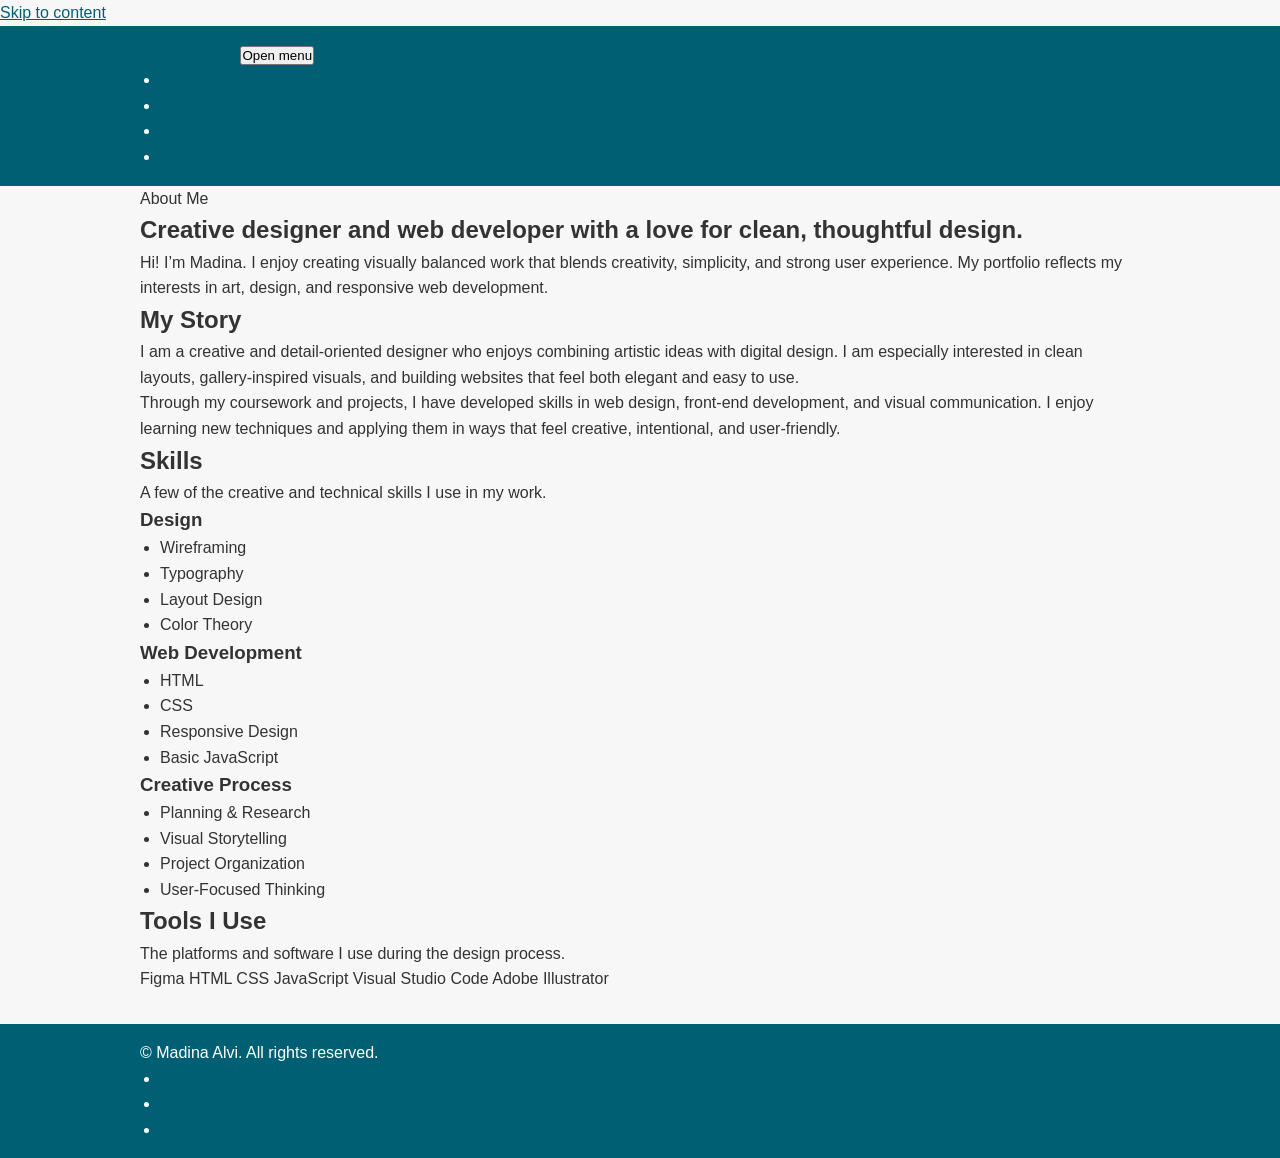
==== about.html @ 8c4aa759 "Add files via upload" ====
﻿<!doctype html>
<html lang="en">
<head>
    <meta charset="UTF-8">
    <meta name="viewport" content="width=device-width, initial-scale=1.0">
    <title>About | Madina Alvi</title>
    <link rel="stylesheet" href="css/style.css">
</head>
<body>
    <a class="skip-link" href="#main">Skip to content</a>

    <header class="site-header">
        <div class="container header-inner">
            <a class="brand" href="index.html" aria-label="Go to Home">
                <span class="brand-mark" aria-hidden="true">●</span>
                <span class="brand-name">Madina Alvi</span>
            </a>

            <button class="nav-toggle" type="button" aria-expanded="false" aria-controls="site-nav">
                <span class="sr-only">Open menu</span>
                <span class="hamburger" aria-hidden="true"></span>
            </button>

            <nav id="site-nav" class="site-nav" aria-label="Primary">
                <ul class="nav-list">
                    <li><a class="nav-link" href="index.html">Home</a></li>
                    <li><a class="nav-link" href="portfolio.html">Portfolio</a></li>
                    <li><a class="nav-link" href="about.html" aria-current="page">About</a></li>
                    <li><a class="nav-link nav-link--button" href="contact.html">Contact</a></li>
                </ul>
            </nav>
        </div>
    </header>

    <main id="main">
        <!-- Intro -->
        <section class="about-hero">
            <div class="container">
                <div class="about-hero-card">
                    <p class="kicker">About Me</p>
                    <h1 class="page-title">Creative designer and web developer with a love for clean, thoughtful design.</h1>
                    <p class="page-intro">
                        Hi! I’m Madina. I enjoy creating visually balanced work that blends creativity,
                        simplicity, and strong user experience. My portfolio reflects my interests in art,
                        design, and responsive web development.
                    </p>
                </div>
            </div>
        </section>

        <!-- Bio Section -->
        <section class="about-section">
            <div class="container">
                <div class="about-grid">
                    <div class="about-image" aria-hidden="true"></div>

                    <div class="about-content">
                        <h2>My Story</h2>
                        <p>
                            I am a creative and detail-oriented designer who enjoys combining artistic ideas
                            with digital design. I am especially interested in clean layouts, gallery-inspired
                            visuals, and building websites that feel both elegant and easy to use.
                        </p>
                        <p>
                            Through my coursework and projects, I have developed skills in web design,
                            front-end development, and visual communication. I enjoy learning new techniques
                            and applying them in ways that feel creative, intentional, and user-friendly.
                        </p>
                    </div>
                </div>
            </div>
        </section>

        <!-- Skills -->
        <section class="about-section section-alt">
            <div class="container">
                <div class="section-head">
                    <h2 class="section-title">Skills</h2>
                    <p class="section-subtitle">A few of the creative and technical skills I use in my work.</p>
                </div>

                <div class="skills-grid">
                    <div class="skill-card">
                        <h3>Design</h3>
                        <ul>
                            <li>Wireframing</li>
                            <li>Typography</li>
                            <li>Layout Design</li>
                            <li>Color Theory</li>
                        </ul>
                    </div>

                    <div class="skill-card">
                        <h3>Web Development</h3>
                        <ul>
                            <li>HTML</li>
                            <li>CSS</li>
                            <li>Responsive Design</li>
                            <li>Basic JavaScript</li>
                        </ul>
                    </div>

                    <div class="skill-card">
                        <h3>Creative Process</h3>
                        <ul>
                            <li>Planning & Research</li>
                            <li>Visual Storytelling</li>
                            <li>Project Organization</li>
                            <li>User-Focused Thinking</li>
                        </ul>
                    </div>
                </div>
            </div>
        </section>

        <!-- Tools -->
        <section class="about-section">
            <div class="container">
                <div class="section-head">
                    <h2 class="section-title">Tools I Use</h2>
                    <p class="section-subtitle">The platforms and software I use during the design process.</p>
                </div>

                <div class="tools-list">
                    <span class="tool-pill">Figma</span>
                    <span class="tool-pill">HTML</span>
                    <span class="tool-pill">CSS</span>
                    <span class="tool-pill">JavaScript</span>
                    <span class="tool-pill">Visual Studio Code</span>
                    <span class="tool-pill">Adobe Illustrator</span>
                </div>
            </div>
        </section>
    </main>

    <footer class="site-footer">
        <div class="container footer-inner">
            <p class="footer-copy">© <span id="year"></span> Madina Alvi. All rights reserved.</p>

            <ul class="social">
                <li><a class="social-link" href="#" aria-label="Instagram">IG</a></li>
                <li><a class="social-link" href="#" aria-label="Behance">Be</a></li>
                <li><a class="social-link" href="#" aria-label="GitHub">GH</a></li>
            </ul>
        </div>
    </footer>

    <script src="js/script.js"></script>
</body>
</html>
---- css/style.css ----
/* -------------------------
   General Reset & Body
-------------------------- */
* {
  margin: 0;
  padding: 0;
  box-sizing: border-box;
}

body {
  font-family: Arial, sans-serif;
  line-height: 1.6;
  color: #333;
  background-color: #f7f7f7;
}

.container {
  width: 90%;
  max-width: 1000px;
  margin: auto;
}

/* -------------------------
   Header & Footer
-------------------------- */
.site-header,
.site-footer {
  background-color: #005f73;
  color: white;
  padding: 1rem 0;
}

.site-footer {
  margin-top: 2rem;
}

.logo {
  display: flex;
  align-items: center;
  gap: 0.5rem;
  font-size: 1.8rem;
  font-weight: bold;
  color: white;
  text-decoration: none;
}

.logo-icon {
  width: 40px;
  height: auto;
}

/* -------------------------
   Navigation
-------------------------- */
.flex-between {
  display: flex;
  justify-content: space-between;
  align-items: center;
  flex-wrap: wrap;
}

.nav-links {
  list-style: none;
  display: flex;
  gap: 1rem;
  flex-wrap: wrap;
}

.nav-links a {
  color: white;
  text-decoration: none;
}

.nav-links a:hover {
  text-decoration: underline;
}

/* Hamburger menu */
.menu-toggle {
  background: none;
  border: none;
  color: white;
  font-size: 2rem;
  cursor: pointer;
  display: none; 
}

/* -------------------------
   Hero Section
-------------------------- */
.hero {
  background: #94d2bd;
  padding: 2rem 1rem;
  text-align: center;
  margin-bottom: 2rem;
}

.hero h1 {
  font-size: 2rem;
  margin-bottom: 0.5rem;
}

.cta-buttons {
  margin-top: 1rem;
}

/* -------------------------
   Buttons
-------------------------- */
.btn {
  padding: 0.5rem 1rem;
  background: #006d77;
  color: white;
  text-decoration: none;
  border-radius: 5px;
  display: inline-block;
  margin: 0.5rem;
  transition: opacity 0.3s ease;
}

.btn.primary {
  background: #ee6c4d;
}

.btn:hover {
  opacity: 0.9;
}

/* -------------------------
   Layout Grids
-------------------------- */
.grid-2,
.grid-3 {
  display: grid;
  gap: 1rem;
}

.grid-2 {
  grid-template-columns: 1fr;
}

.grid-3 {
  grid-template-columns: 1fr;
}

.card {
  background: #fff;
  padding: 1rem;
  border-radius: 8px;
  box-shadow: 0 2px 5px rgba(0, 0, 0, 0.1);
}

.help-callout {
  margin-top: 2rem;
}

/* -------------------------
   Tables
-------------------------- */
table {
  width: 100%;
  border-collapse: collapse;
  background: #fff;
  margin-top: 1rem;
}

table,
th,
td {
  border: 1px solid #ccc;
}

th,
td {
  padding: 0.75rem;
  text-align: left;
}

/* -------------------------
   Text & Links
-------------------------- */
ul {
  padding-left: 1.25rem;
}

a {
  color: #005f73;
}

/* -------------------------
   Footer Nav
-------------------------- */
.site-footer nav {
  margin-top: 1rem;
}

/* -------------------------
   Page Specific Tweaks
-------------------------- */
.about-text h3 {
  margin-top: 2rem;
}

/* -------------------------
   Responsive Media Queries
-------------------------- */

/* Tablet & Up */
@media (min-width: 600px) {
  .grid-2 {
    grid-template-columns: repeat(2, 1fr);
  }

  .grid-3 {
    grid-template-columns: repeat(3, 1fr);
  }

  .hero h1 {
    font-size: 2.5rem;
  }
}

/* Mobile Styles */
@media (max-width: 768px) {
  .flex-between {
    flex-direction: column;
    align-items: flex-start;
  }

  .menu-toggle {
    display: block;
    margin-top: 0.5rem;
    align-self: flex-end;
  }

  .main-nav {
    width: 100%;
  }

  .nav-links {
    display: none;
    flex-direction: column;
    width: 100%;
    background-color: #005f73;
    padding: 1rem 0;
    gap: 0.5rem;
  }

  .nav-links.show {
    display: flex;
  }

  .nav-links a {
    padding: 0.5rem 1rem;
    width: 100%;
  }
}

@media (min-width: 769px) {
  .nav-links {
    display: flex !important;
  }
}
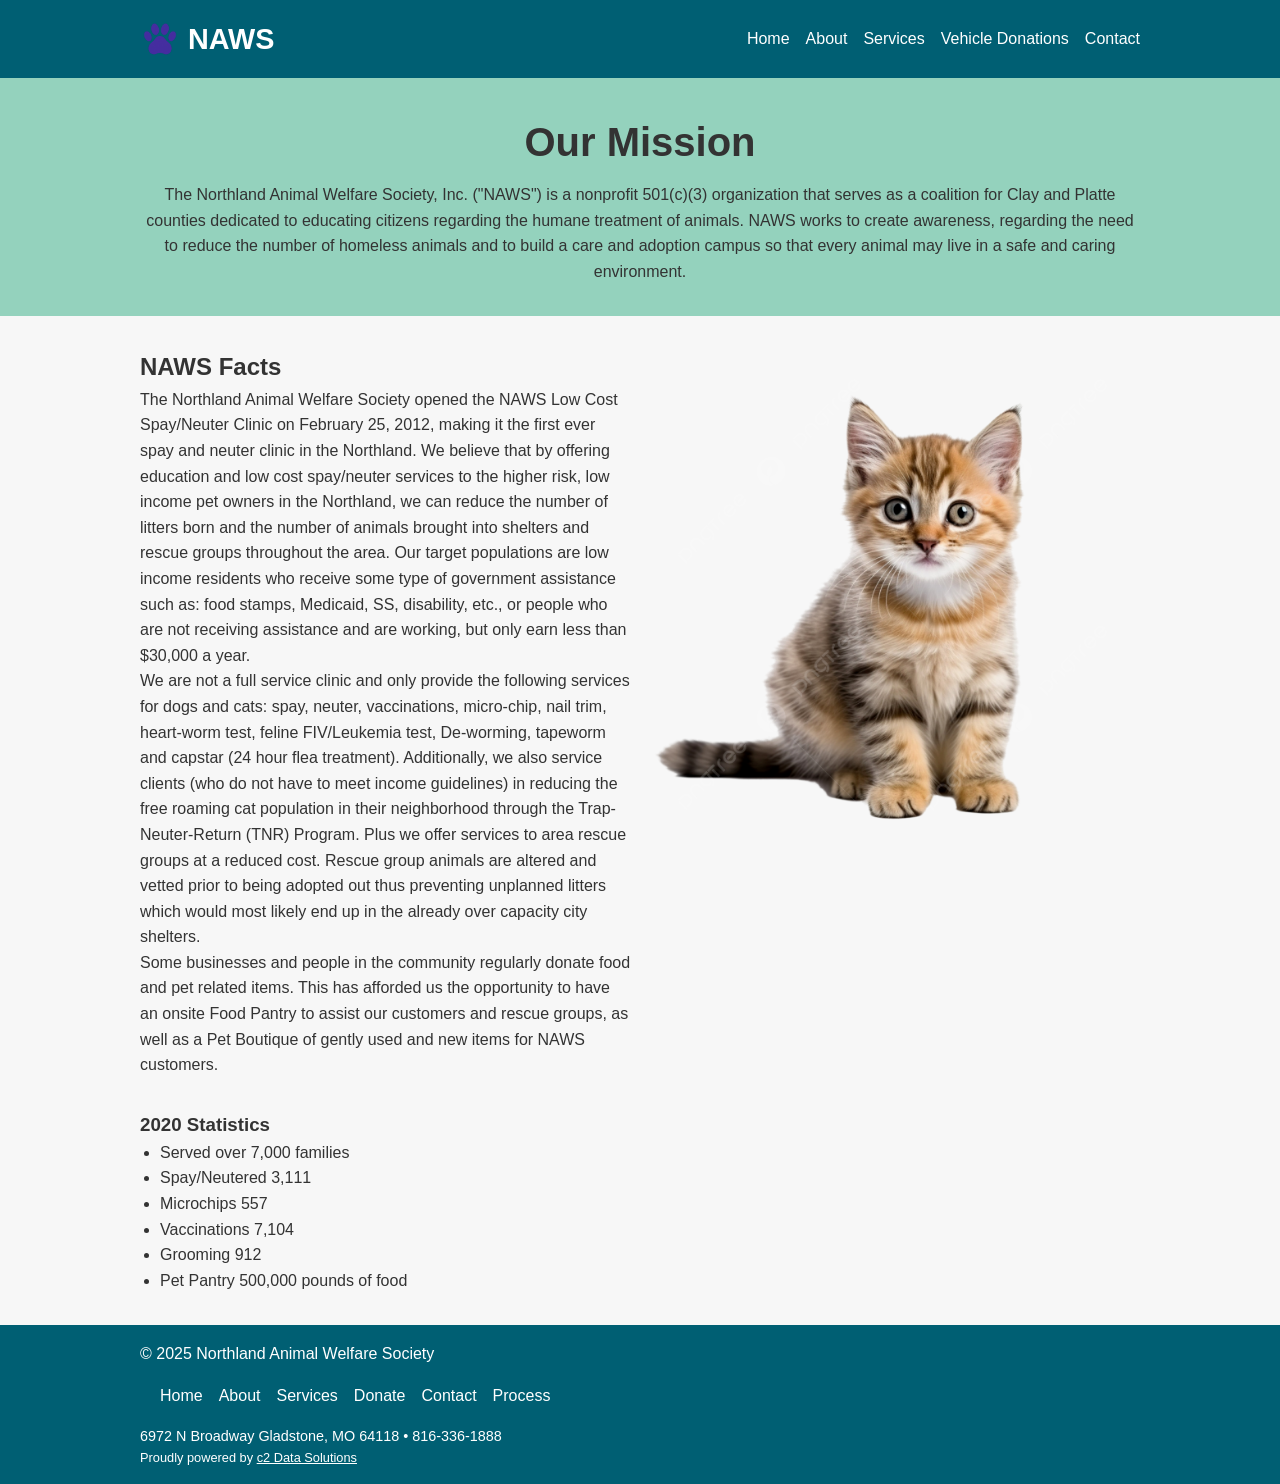
==== commit 6a3b4b19: "Revise About page for NAWS branding and content Updated the About page to reflect new branding and c" ====
--- a/about.html
+++ b/about.html
@@ -1,150 +1,95 @@
-﻿<!doctype html>
+﻿<!DOCTYPE html>
 <html lang="en">
 <head>
-    <meta charset="UTF-8">
-    <meta name="viewport" content="width=device-width, initial-scale=1.0">
-    <title>About | Madina Alvi</title>
-    <link rel="stylesheet" href="css/style.css">
+  <meta charset="UTF-8" />
+  <meta name="viewport" content="width=device-width, initial-scale=1.0" />
+  <meta name="author" content="ma">
+  <title>About Us | NAWS</title>
+  <link rel="stylesheet" href="css/style.css" />
+  <script defer src="js/menu.js"></script>
 </head>
 <body>
-    <a class="skip-link" href="#main">Skip to content</a>
+  <header class="site-header">
+    <div class="container flex-between">
+      <a href="index.html" class="logo">
+        <img src="assets/pawprint-logo.png" alt="NAWS" class="logo-icon" />
+        <span>NAWS</span>
+      </a>
 
-    <header class="site-header">
-        <div class="container header-inner">
-            <a class="brand" href="index.html" aria-label="Go to Home">
-                <span class="brand-mark" aria-hidden="true">●</span>
-                <span class="brand-name">Madina Alvi</span>
-            </a>
+      <button class="menu-toggle" aria-label="Toggle Navigation">☰</button>
 
-            <button class="nav-toggle" type="button" aria-expanded="false" aria-controls="site-nav">
-                <span class="sr-only">Open menu</span>
-                <span class="hamburger" aria-hidden="true"></span>
-            </button>
+      <nav class="main-nav" aria-label="Main navigation">
+        <ul class="nav-links">
+          <li><a href="index.html">Home</a></li>
+          <li><a href="about.html" class="active">About</a></li>
+          <li><a href="services.html">Services</a></li>
+          <li><a href="vehicle-donations.html">Vehicle Donations</a></li>
+          <li><a href="contact.html">Contact</a></li>
+        </ul>
+      </nav>
+    </div>
+  </header>
 
-            <nav id="site-nav" class="site-nav" aria-label="Primary">
-                <ul class="nav-list">
-                    <li><a class="nav-link" href="index.html">Home</a></li>
-                    <li><a class="nav-link" href="portfolio.html">Portfolio</a></li>
-                    <li><a class="nav-link" href="about.html" aria-current="page">About</a></li>
-                    <li><a class="nav-link nav-link--button" href="contact.html">Contact</a></li>
-                </ul>
-            </nav>
-        </div>
-    </header>
+  <main>
+    <section class="hero">
+      <div class="container">
+        <h1>Our Mission</h1>
+        <p>The Northland Animal Welfare Society, Inc. ("NAWS") is a nonprofit 501(c)(3) organization that serves as a coalition for Clay and Platte counties dedicated to educating citizens regarding the humane treatment of animals. NAWS works to create awareness, regarding the need to reduce the number of homeless animals and to build a care and adoption campus so that every animal may live in a safe and caring environment.</p>
+      </div>
+    </section>
 
-    <main id="main">
-        <!-- Intro -->
-        <section class="about-hero">
-            <div class="container">
-                <div class="about-hero-card">
-                    <p class="kicker">About Me</p>
-                    <h1 class="page-title">Creative designer and web developer with a love for clean, thoughtful design.</h1>
-                    <p class="page-intro">
-                        Hi! I’m Madina. I enjoy creating visually balanced work that blends creativity,
-                        simplicity, and strong user experience. My portfolio reflects my interests in art,
-                        design, and responsive web development.
-                    </p>
-                </div>
-            </div>
+    <section class="about-details">
+      <div class="container grid-2">
+
+        <section class="about-text">
+          <h2>NAWS Facts</h2>
+          <p>The Northland Animal Welfare Society opened the NAWS Low Cost Spay/Neuter Clinic on February 25, 2012, making it the first ever spay and neuter clinic in the Northland. We believe that by offering education and low cost spay/neuter services to the higher risk, low income pet owners in the Northland, we can reduce the number of litters born and the number of animals brought into shelters and rescue groups throughout the area. Our target populations are low income residents who receive some type of government assistance such as: food stamps, Medicaid, SS, disability, etc., or people who are not receiving assistance and are working, but only earn less than $30,000 a year.</p>
+
+          <p>We are not a full service clinic and only provide the following services for dogs and cats: spay, neuter, vaccinations, micro-chip, nail trim, heart-worm test, feline FIV/Leukemia test, De-worming, tapeworm and capstar (24 hour flea treatment). Additionally, we also service clients (who do not have to meet income guidelines) in reducing the free roaming cat population in their neighborhood through the Trap-Neuter-Return (TNR) Program. Plus we offer services to area rescue groups at a reduced cost. Rescue group animals are altered and vetted prior to being adopted out thus preventing unplanned litters which would most likely end up in the already over capacity city shelters.</p>
+
+          <p>Some businesses and people in the community regularly donate food and pet related items. This has afforded us the opportunity to have an onsite Food Pantry to assist our customers and rescue groups, as well as a Pet Boutique of gently used and new items for NAWS customers.</p>
+
+          <h3 style="margin-top: 2rem;">2020 Statistics</h3>
+          <ul>
+            <li>Served over 7,000 families</li>
+            <li>Spay/Neutered 3,111</li>
+            <li>Microchips 557</li>
+            <li>Vaccinations 7,104</li>
+            <li>Grooming 912</li>
+            <li>Pet Pantry 500,000 pounds of food</li>
+          </ul>
         </section>
 
-        <!-- Bio Section -->
-        <section class="about-section">
-            <div class="container">
-                <div class="about-grid">
-                    <div class="about-image" aria-hidden="true"></div>
+        <aside class="about-image">
+          <figure>
+            <img src="assets/cat.png" alt="Cat at NAWS Clinic" style="max-width: 100%; border-radius: 8px;" />
+          </figure>
+        </aside>
 
-                    <div class="about-content">
-                        <h2>My Story</h2>
-                        <p>
-                            I am a creative and detail-oriented designer who enjoys combining artistic ideas
-                            with digital design. I am especially interested in clean layouts, gallery-inspired
-                            visuals, and building websites that feel both elegant and easy to use.
-                        </p>
-                        <p>
-                            Through my coursework and projects, I have developed skills in web design,
-                            front-end development, and visual communication. I enjoy learning new techniques
-                            and applying them in ways that feel creative, intentional, and user-friendly.
-                        </p>
-                    </div>
-                </div>
-            </div>
-        </section>
+      </div>
+    </section>
+  </main>
 
-        <!-- Skills -->
-        <section class="about-section section-alt">
-            <div class="container">
-                <div class="section-head">
-                    <h2 class="section-title">Skills</h2>
-                    <p class="section-subtitle">A few of the creative and technical skills I use in my work.</p>
-                </div>
-
-                <div class="skills-grid">
-                    <div class="skill-card">
-                        <h3>Design</h3>
-                        <ul>
-                            <li>Wireframing</li>
-                            <li>Typography</li>
-                            <li>Layout Design</li>
-                            <li>Color Theory</li>
-                        </ul>
-                    </div>
-
-                    <div class="skill-card">
-                        <h3>Web Development</h3>
-                        <ul>
-                            <li>HTML</li>
-                            <li>CSS</li>
-                            <li>Responsive Design</li>
-                            <li>Basic JavaScript</li>
-                        </ul>
-                    </div>
-
-                    <div class="skill-card">
-                        <h3>Creative Process</h3>
-                        <ul>
-                            <li>Planning & Research</li>
-                            <li>Visual Storytelling</li>
-                            <li>Project Organization</li>
-                            <li>User-Focused Thinking</li>
-                        </ul>
-                    </div>
-                </div>
-            </div>
-        </section>
-
-        <!-- Tools -->
-        <section class="about-section">
-            <div class="container">
-                <div class="section-head">
-                    <h2 class="section-title">Tools I Use</h2>
-                    <p class="section-subtitle">The platforms and software I use during the design process.</p>
-                </div>
-
-                <div class="tools-list">
-                    <span class="tool-pill">Figma</span>
-                    <span class="tool-pill">HTML</span>
-                    <span class="tool-pill">CSS</span>
-                    <span class="tool-pill">JavaScript</span>
-                    <span class="tool-pill">Visual Studio Code</span>
-                    <span class="tool-pill">Adobe Illustrator</span>
-                </div>
-            </div>
-        </section>
-    </main>
-
-    <footer class="site-footer">
-        <div class="container footer-inner">
-            <p class="footer-copy">© <span id="year"></span> Madina Alvi. All rights reserved.</p>
-
-            <ul class="social">
-                <li><a class="social-link" href="#" aria-label="Instagram">IG</a></li>
-                <li><a class="social-link" href="#" aria-label="Behance">Be</a></li>
-                <li><a class="social-link" href="#" aria-label="GitHub">GH</a></li>
-            </ul>
-        </div>
-    </footer>
-
-    <script src="js/script.js"></script>
+  <footer class="site-footer">
+    <div class="container">
+      <p>&copy; 2025 Northland Animal Welfare Society</p>
+      <nav aria-label="Footer navigation">
+        <ul class="nav-links">
+          <li><a href="index.html">Home</a></li>
+          <li><a href="about.html">About</a></li>
+          <li><a href="services.html">Services</a></li>
+          <li><a href="vehicle-donations.html">Donate</a></li>
+          <li><a href="contact.html">Contact</a></li>
+          <li><a href="process.html">Process</a></li>
+        </ul>
+      </nav>
+      <p style="margin-top: 1rem; font-size: 0.9rem;">
+        6972 N Broadway Gladstone, MO 64118 • 816-336-1888
+      </p>
+      <p style="font-size: 0.8rem;">
+        Proudly powered by <a href="https://www.c2datasolutions.com/" style="color: white;">c2 Data Solutions</a>
+      </p>
+    </div>
+  </footer>
 </body>
-</html>+</html>
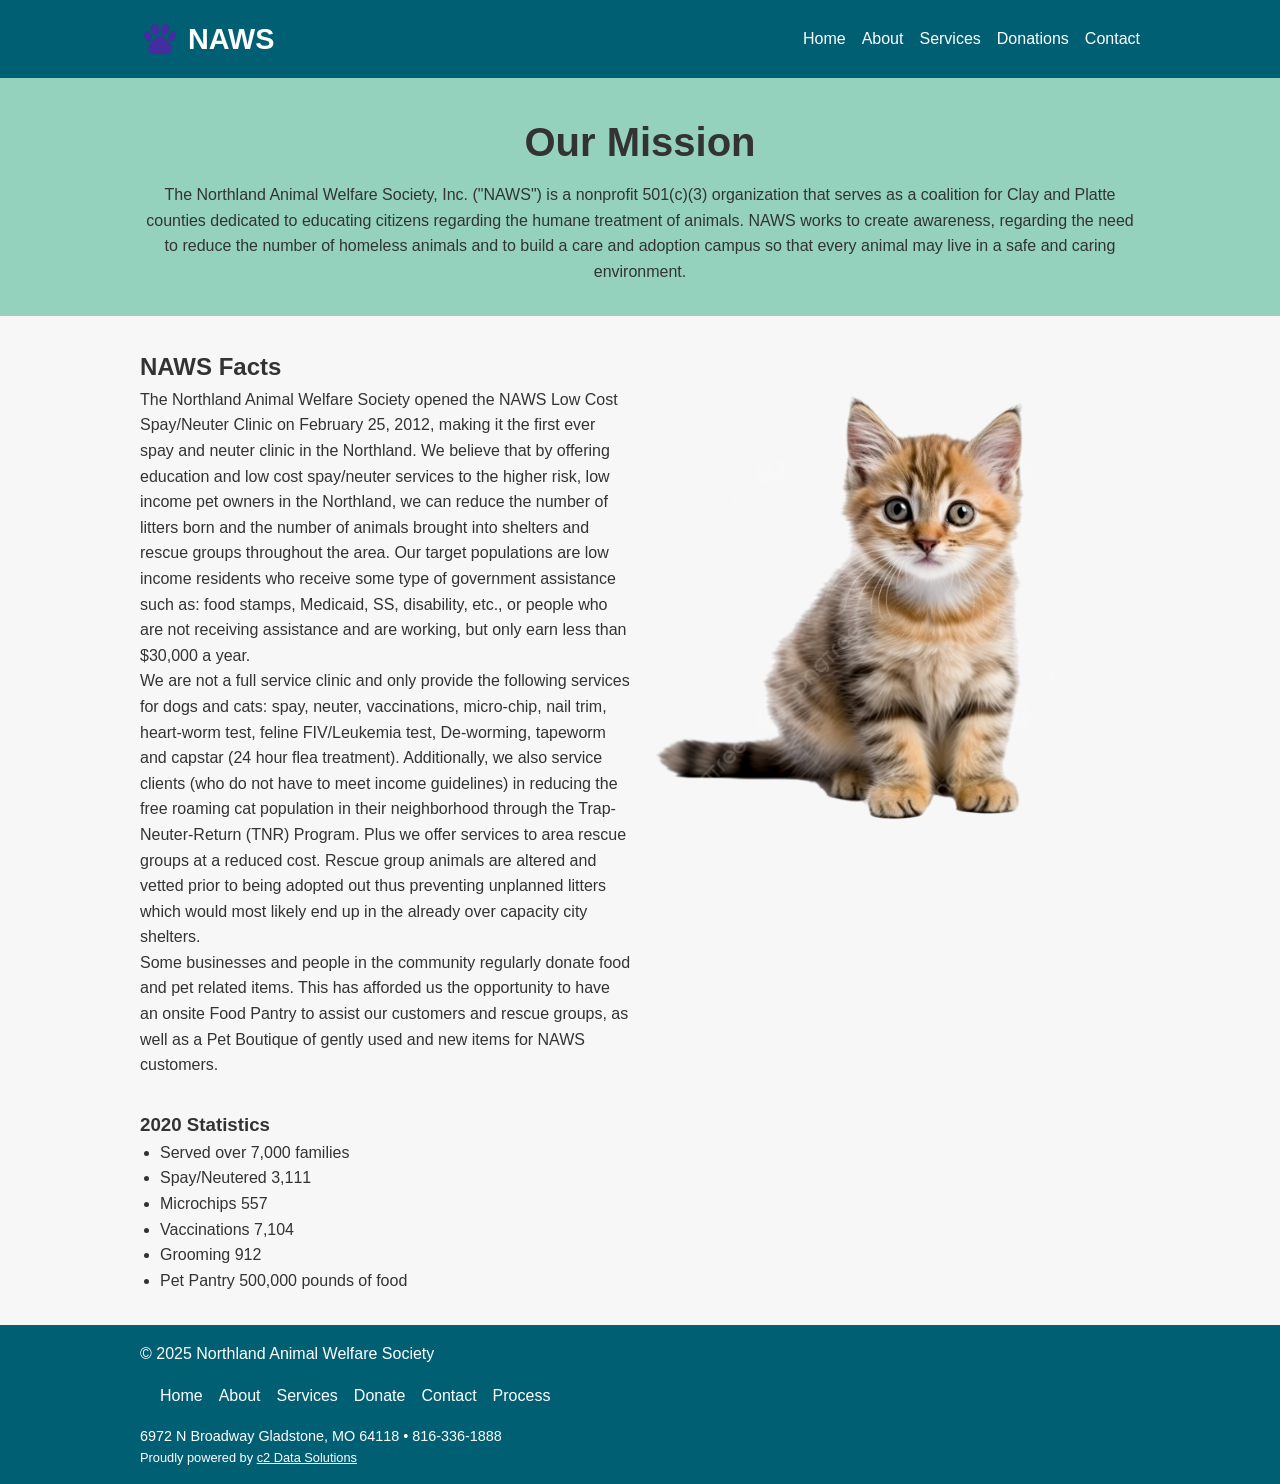
==== commit b19d21fd: "Fix HTML formatting and structure in about.html" ====
--- a/about.html
+++ b/about.html
@@ -23,7 +23,7 @@
           <li><a href="index.html">Home</a></li>
           <li><a href="about.html" class="active">About</a></li>
           <li><a href="services.html">Services</a></li>
-          <li><a href="vehicle-donations.html">Vehicle Donations</a></li>
+          <li><a href="vehicle-donations.html">Donations</a></li>
           <li><a href="contact.html">Contact</a></li>
         </ul>
       </nav>
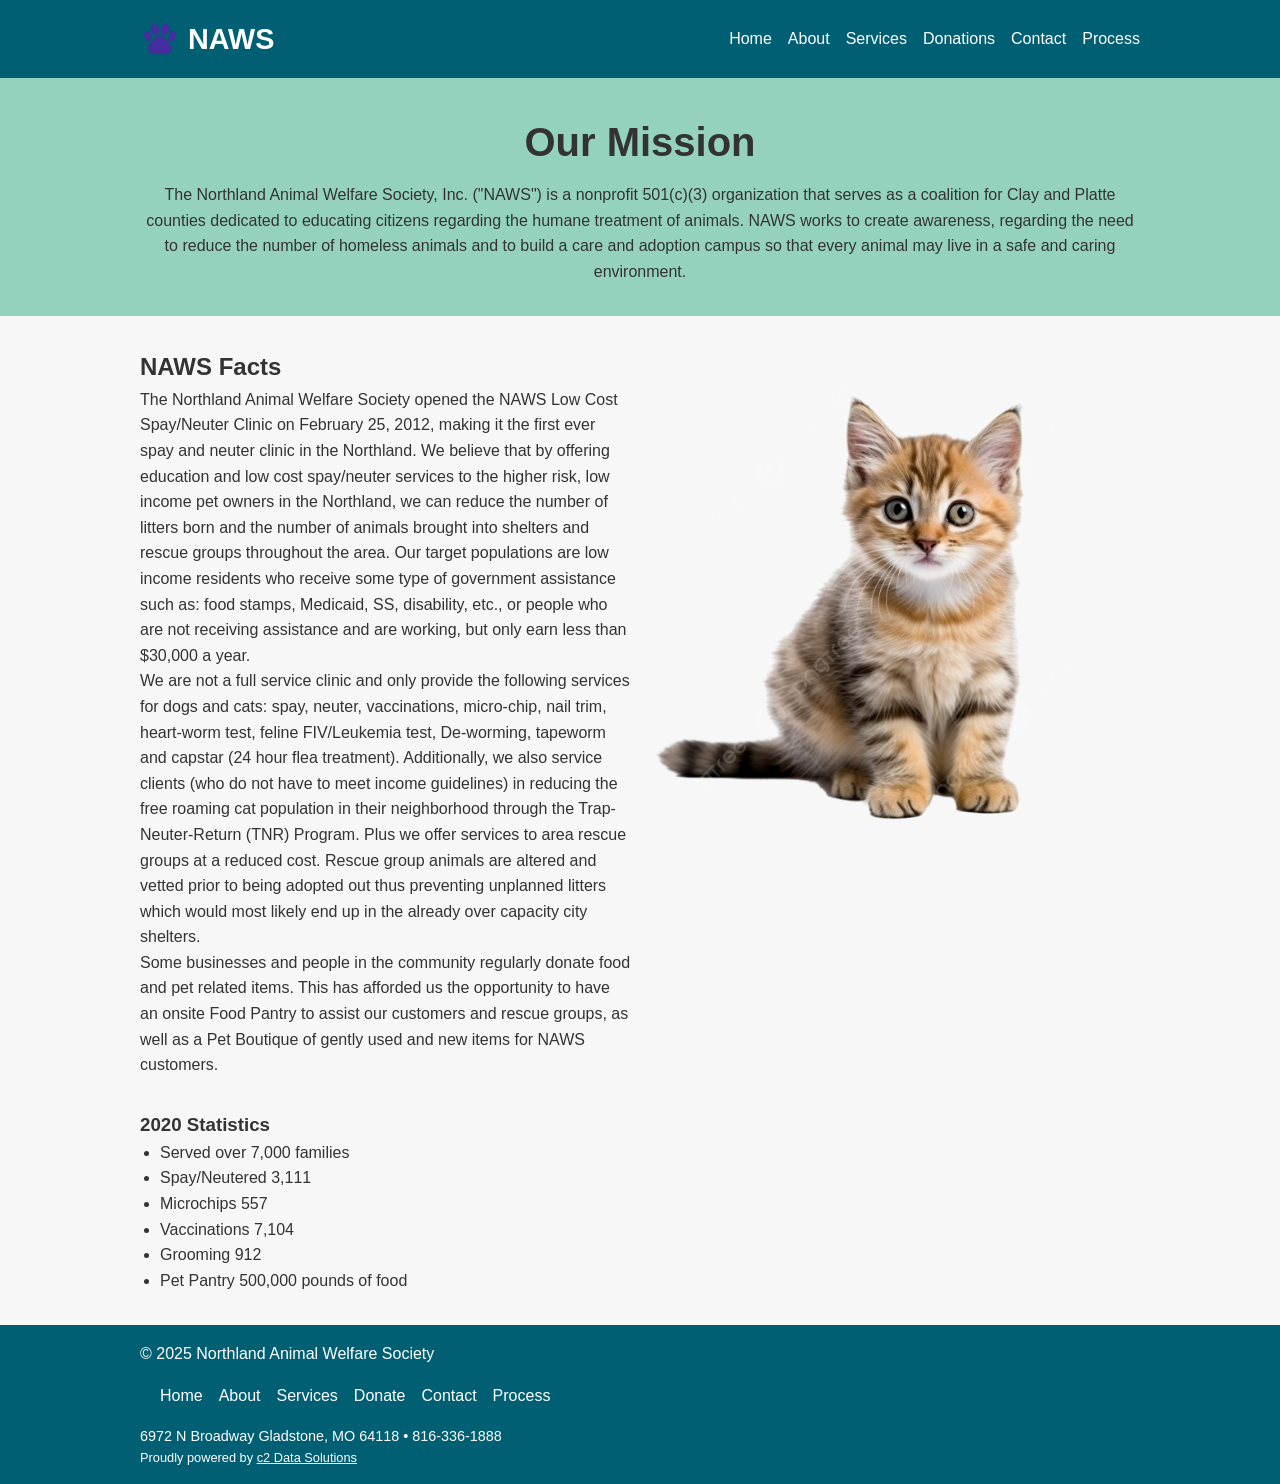
==== commit 0a4aa65d: "Fix HTML formatting issues in about.html" ====
--- a/about.html
+++ b/about.html
@@ -25,6 +25,7 @@
           <li><a href="services.html">Services</a></li>
           <li><a href="vehicle-donations.html">Donations</a></li>
           <li><a href="contact.html">Contact</a></li>
+          <li><a href="process.html">Process</a></li>
         </ul>
       </nav>
     </div>
